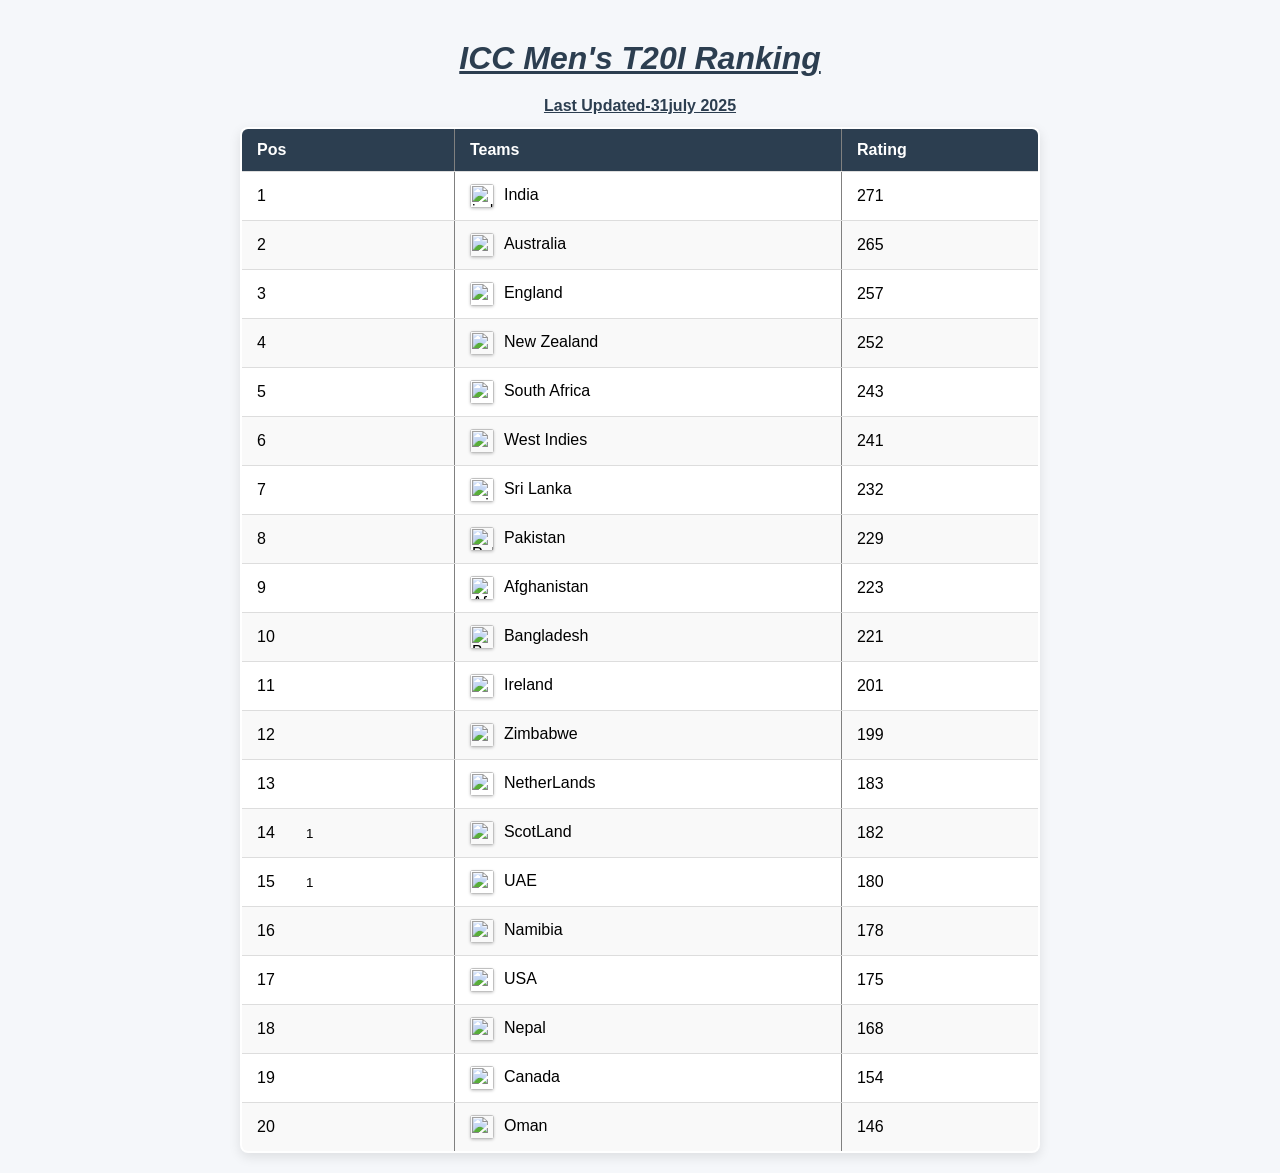
==== index.html @ 2c49be5c "Update and rename indexhtml to index.html" ====
<!-- saved from url=(0050)file:///C:/Users/786/OneDrive/Desktop/web/t20.html -->
<html lang="en"><head><meta http-equiv="Content-Type" content="text/html; charset=UTF-8">
    
    <meta name="viewport" content="width=device-width, initial-scale=1.0">
    <title>T20 Ranking</title>
    <link rel="stylesheet" href="https://cdnjs.cloudflare.com/ajax/libs/font-awesome/7.0.0/css/all.min.css" integrity="sha512-DxV+EoADOkOygM4IR9yXP8Sb2qwgidEmeqAEmDKIOfPRQZOWbXCzLC6vjbZyy0vPisbH2SyW27+ddLVCN+OMzQ==" crossorigin="anonymous" referrerpolicy="no-referrer" />
    <style>
      
      *, *::before, *::after {
        box-sizing: border-box;
        margin: 0;
        padding: 0;
      }
    
      body {
        font-family: 'Segoe UI', Tahoma, Verdana, sans-serif;
        background: #f5f7fa;
        padding: 20px;
        text-align: center;
      }
    
      h1 {
        color: #2c3e50;
        text-decoration: underline;
        margin: 20px 20px;
      }
    
      p {
        color: #2c3e50;
        text-decoration: underline;
        margin-bottom: 12px;
      }
    
      .table-container {
        max-width: 100%;
        overflow-x: auto;
        padding: 0 10px;
      }
      .fa-solid{
        color: green;
        font-size: 12px;
      }
      .fa-circle-chevron-down{
        color: red;
        font-size: 12px;
      }
      table {
        width: 100%;
        max-width: 800px;
        margin: 0 auto;
        border-collapse: collapse;
        background: white;
        box-shadow: 0 4px 12px rgba(0, 0, 0, 0.1);
        border-radius: 8px;
        overflow: hidden;
        min-width: 480px; 
      }
    
      thead {
        background-color: #2c3e50;
        color: #fff;
      }
    
      th, td {
        padding: 12px 15px;
        text-align: left;
        border-bottom: 1px solid #ddd;
        font-size: 16px;
      }
    
      tbody tr:hover {
        background-color: #eef8ff;
      }
    
      td img {
        height: 24px;
        vertical-align: middle;
        margin-right: 10px;
        border-radius: 3px;
        box-shadow: 0 1px 3px rgba(0, 0, 0, 0.2);
      }
    
      tbody tr:nth-child(even) {
        background: #f9f9f9;
      }
    
      @media (max-width: 600px) {
        th, td {
          font-size: 14px;
          padding: 10px 12px;
        }
    
        table {
          min-width: 450px;
        }
      }    </style>
</head>
<body>
    <center>
        <h1><b><i> ICC Men's T20I Ranking</i></h1>
        <p> <b>Last Updated-31july 2025</b> </p>
        <div class="conatiner">
        <table border="2">
            <thead>
                <tr>
                <th>Pos</th>
                <th>Teams</th>
                <th>Rating</th>
            </tr>
            </thead>
            <tbody>
                <tr>
                    <td>1 </td>
                    <td> <img src="./T20 Ranking_files/india.webp" alt="india" height="10px">India</td>
                    <td>271</td>
                </tr>
                <tr>
                  <td>2</td>
                    <td><img src="./T20 Ranking_files/aus.svg" alt="australia" height="10px">Australia</td>
                    <td>265</td>
                </tr>
                <tr>
                    <td>3</td>
                    <td><img src="./T20 Ranking_files/eng.png" alt"england"="" height="10px">England</td>
                    <td>257</td>
                </tr>
                <tr>
                    <td>4</td>
                    <td><img src="./T20 Ranking_files/new.png" alt="new Zealand" height="10px">New Zealand</td>
                    <td>252</td>
                </tr>
                <tr>
                    <td>5</td>
                    <td><img src="./T20 Ranking_files/sou.jpeg" alt="southafrica" height="10px">South Africa</td>
                    <td>243</td>
                </tr>
                <tr>
                    <td>6</td>
                    <td><img src="./T20 Ranking_files/wes.jpg" alt="west indies" height="10px">West Indies</td>
                    <td>241</td>
                </tr>
                <tr>
                    <td>7</td>
                    <td><img src="./T20 Ranking_files/sri.png" alt="sri Lanka" height="10px">Sri Lanka</td>
                    <td>232</td>
                </tr>
                <tr>
                    <td>8</td>
                    <td><img src="./T20 Ranking_files/pak.svg" alt="Pakistan" height="10px">Pakistan</td>
                    <td>229</td>
                </tr>
                <tr>
                    <td>9</td>
                    <td><img src="./T20 Ranking_files/afg.webp" alt="Afghanisatn" height="10px">Afghanistan</td>
                    <td>223</td>
                </tr>
                <tr>
                    <td>10</td>
                    <td><img src="./T20 Ranking_files/ban.webp" alt="Bangladesh" height="10px">Bangladesh</td>
                    <td>221</td>
                </tr>
              <tr>
                <td>11</td>
                <td><img src="./T20 Ranking_files/ire.png" alt="" height="10px">Ireland</td>
                <td>201</td>
              </tr>
              <tr>
                <td>12</td>
                <td><img src="./T20 Ranking_files/zim.png" alt="" height="10px">Zimbabwe</td>
                <td>199</td>
              </tr>
              <tr>
                <td>13</td>
                <td><img src="./T20 Ranking_files/net.png" alt="" height="10px">NetherLands</td>
                <td>183</td>
              </tr>
              <tr>
                <td>14  &nbsp;&nbsp;&nbsp;&nbsp;&nbsp; <i class="fa-solid fa-circle-chevron-up" ></i><small class="green">1</small></td>
                <td><img src="./T20 Ranking_files/sco.jpg" alt="" height="10px">ScotLand</td>
                <td>182</td>
              </tr>
              <tr>
                <td>15 &nbsp;&nbsp;&nbsp;&nbsp;&nbsp;&nbsp;<i class="fa-solid fa-circle-chevron-down"></i><small class="red">1</small></td>
                <td><img src="./T20 Ranking_files/uae.jpg" alt="" height="10px">UAE</td>
                <td>180</td>
              </tr>
              <tr>
                <td>16</td>
                <td><img src="./T20 Ranking_files/nam.jpg" alt="" height="10px">Namibia</td>
                <td>178</td>
              </tr>
              <tr>
                <td>17</td>
                <td><img src="./T20 Ranking_files/usa.jpg" alt="" height="10px">USA</td>
                <td>175</td>
              </tr>
              <tr>
                <td>18</td>
                <td><img src="./T20 Ranking_files/nep.png" alt="" height="10px">Nepal</td>
                <td>168</td>
              </tr>
              <tr>
                <td>19</td>
                <td><img src="./T20 Ranking_files/can.png" alt="" height="10px">Canada</td>
                <td>154</td>
              </tr>
              <tr>
                <td>20</td>
                <td><img src="./T20 Ranking_files/oman.jpg" alt="" height="10px">Oman</td>
                <td>146</td>
              </tr>
            </tbody>
        </table>
      </div>
    </center>

</body>

</html>
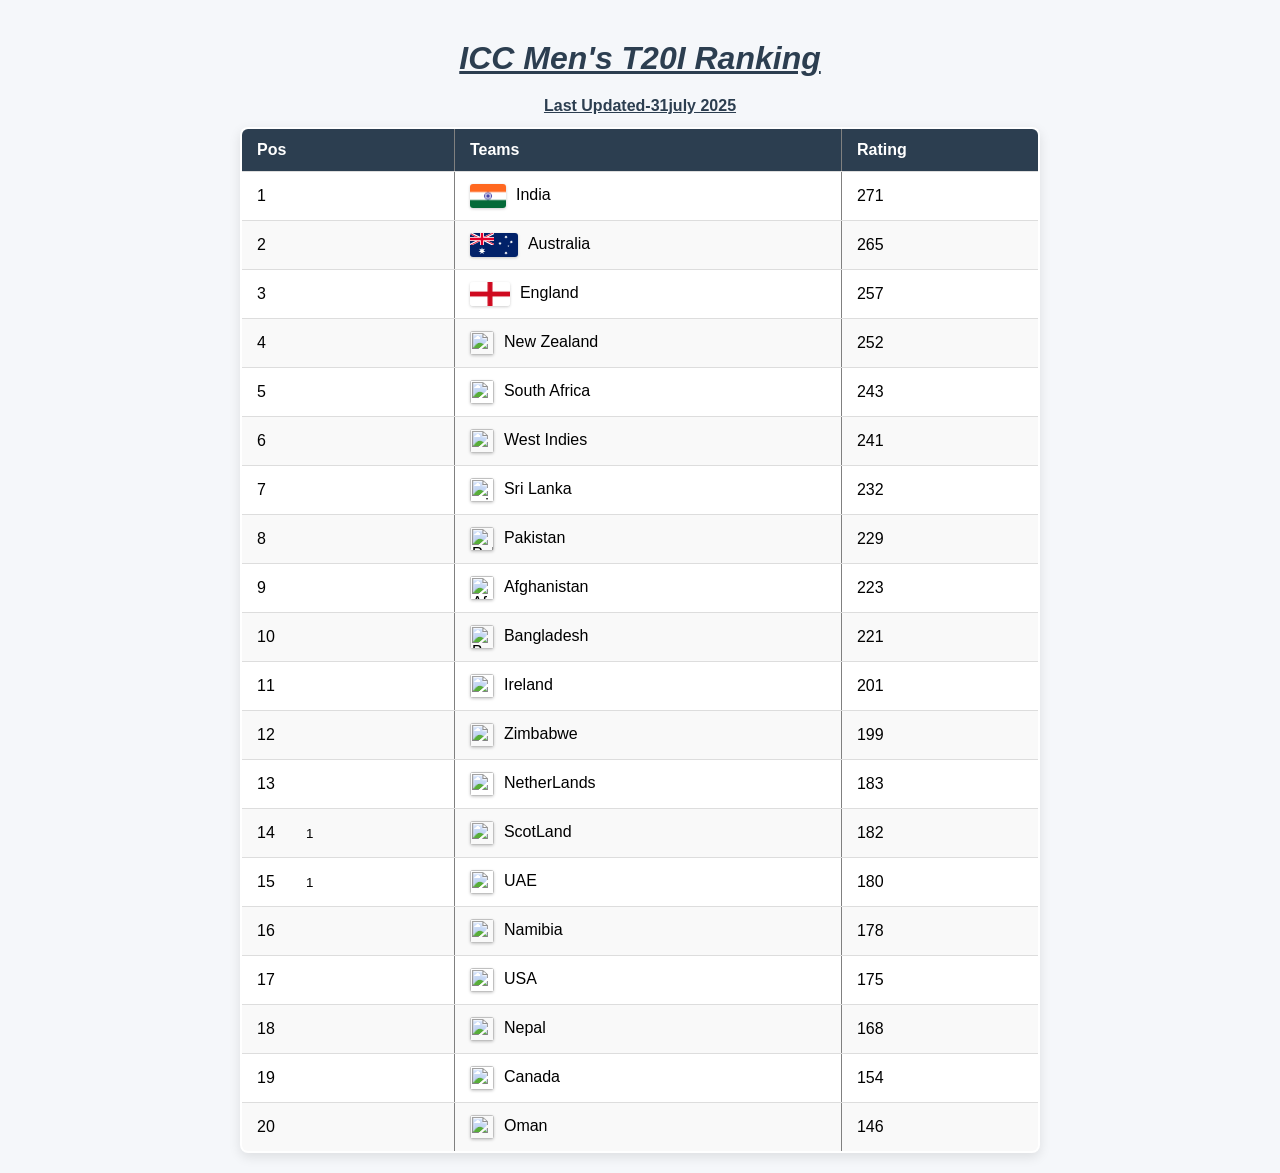
==== commit 329d2a56: "Update index.html" ====
--- a/index.html
+++ b/index.html
@@ -112,17 +112,17 @@
             <tbody>
                 <tr>
                     <td>1 </td>
-                    <td> <img src="./T20 Ranking_files/india.webp" alt="india" height="10px">India</td>
+                    <td> <img src="india.webp" alt="india" height="10px">India</td>
                     <td>271</td>
                 </tr>
                 <tr>
                   <td>2</td>
-                    <td><img src="./T20 Ranking_files/aus.svg" alt="australia" height="10px">Australia</td>
+                    <td><img src="aus.svg" alt="australia" height="10px">Australia</td>
                     <td>265</td>
                 </tr>
                 <tr>
                     <td>3</td>
-                    <td><img src="./T20 Ranking_files/eng.png" alt"england"="" height="10px">England</td>
+                    <td><img src="eng.png" alt"england"="" height="10px">England</td>
                     <td>257</td>
                 </tr>
                 <tr>
@@ -218,3 +218,4 @@
 </body>
 
 </html>
+
